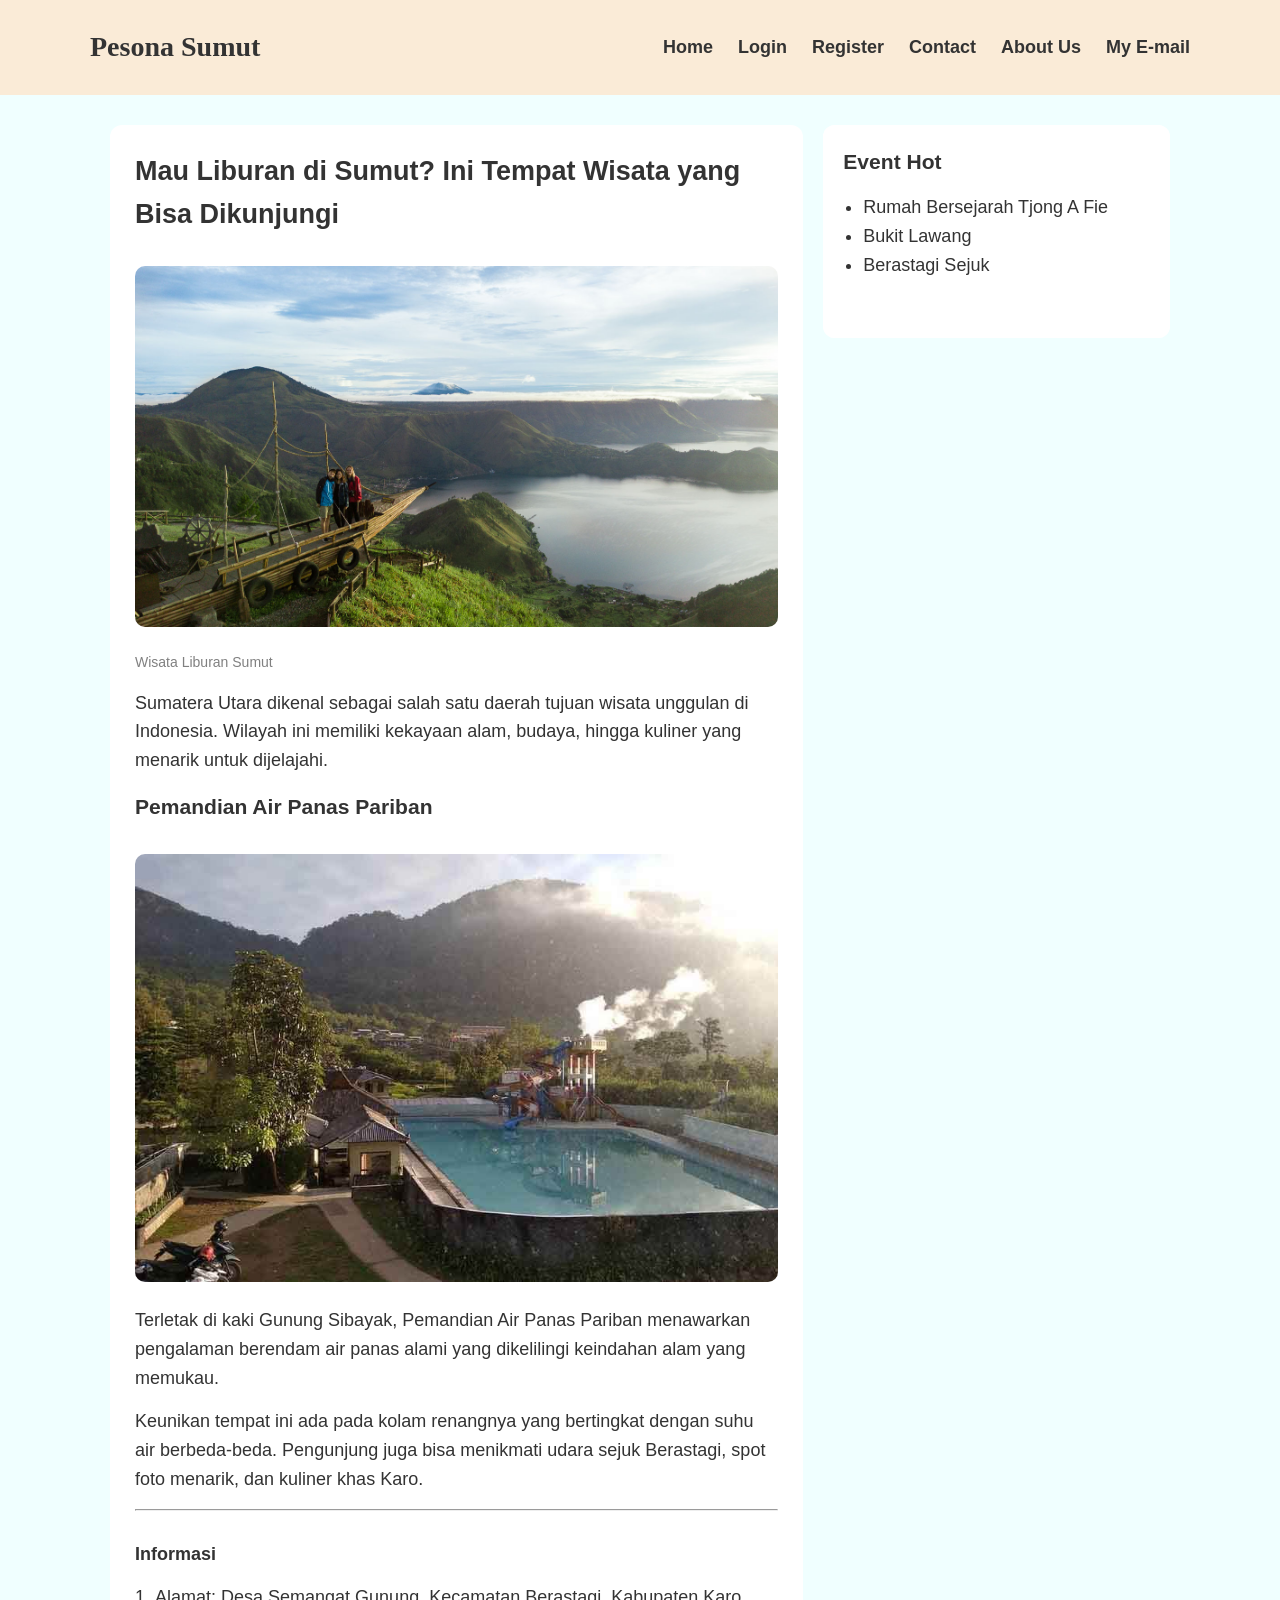
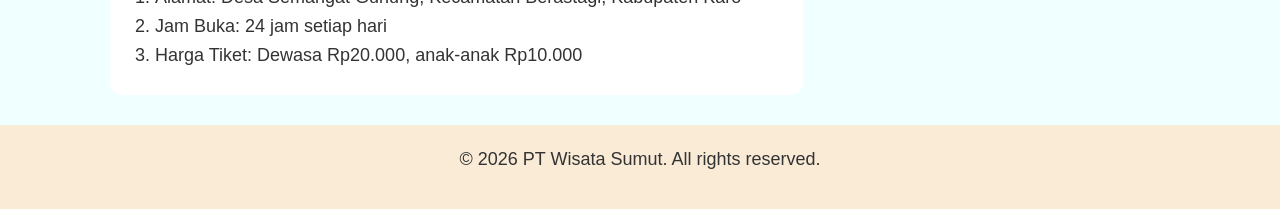
==== index.html @ 972405d6 "Rename Project.html to index.html" ====
<!DOCTYPE html>
<html lang="id">
<head>
  <meta charset="UTF-8">
  <meta name="viewport" content="width=device-width, initial-scale=1.0">
  <title>Pesona Sumut</title>
  <link rel="icon" href="./image/icon.jpg">
  <link rel="stylesheet" href="./style.css">
</head>

<body>
  <header>
    <nav class="navbar">
      <div class="container">
        <a href="#" class="logo">Pesona Sumut</a>

        <ul class="menu">
          <li><a href="#">Home</a></li>  
          <li><a href="login.html">Login</a></li>
          <li><a href="register.html">Register</a></li>
          <li><a href="#">Contact</a></li>
          <li><a href="#">About Us</a></li>
          <li><a href="mailto:edward@gmail.com">My E-mail</a></li>
        </ul>

      </div>
    </nav>
  </header>

  <main class="grid-layout">
    <article class="content">
      <h2>Mau Liburan di Sumut? Ini Tempat Wisata yang Bisa Dikunjungi</h2>

      <img src="./Aset/Lake toba.jpg" alt="Wisata Sumatera Utara" class="hero-img">
      <figcaption>Wisata Liburan Sumut</figcaption>

      <p>
        Sumatera Utara dikenal sebagai salah satu daerah tujuan wisata unggulan di Indonesia.
        Wilayah ini memiliki kekayaan alam, budaya, hingga kuliner yang menarik untuk dijelajahi.
      </p>

      <h3>Pemandian Air Panas Pariban</h3>

      <img src="./Aset/pariban pemandian.jpg" alt="Pemandian Air Panas Pariban" class="content-img">

      <p>
        Terletak di kaki Gunung Sibayak, Pemandian Air Panas Pariban menawarkan pengalaman
        berendam air panas alami yang dikelilingi keindahan alam yang memukau.
      </p>

      <p>
        Keunikan tempat ini ada pada kolam renangnya yang bertingkat dengan suhu air berbeda-beda.
        Pengunjung juga bisa menikmati udara sejuk Berastagi, spot foto menarik, dan kuliner khas Karo.
      </p>

      <hr><br>
      
      <h4>Informasi</h4>
      <ol>
        <li>Alamat: Desa Semangat Gunung, Kecamatan Berastagi, Kabupaten Karo</li>
        <li>Jam Buka: 24 jam setiap hari</li>
        <li>Harga Tiket: Dewasa Rp20.000, anak-anak Rp10.000</li>
      </ol>
    </article>

    <section class="card">
      <h2>Fasilitas Sumut</h2>
      <ul>
        <li><a href="#">Promo Setiap Weekend</a></li>
        <li><a href="#">Bundle Paket Terjangkau</a></li>
        <li><a href="#">Paket Keluarga</a></li>
        <li><a href="#">WiFi Gratis</a></li>
      </ul>
    </section>

    <aside class="card">
      <h3>Event Hot</h3>
      <ul>
        <li><a href="#">Rumah Bersejarah Tjong A Fie</a></li>
        <li><a href="#">Bukit Lawang</a></li>
        <li><a href="#">Berastagi Sejuk</a></li>
      </ul>
    </aside>
  </main>

  <footer>
    <p>&copy; 2026 PT Wisata Sumut. All rights reserved.</p>
  </footer>
</body>
</html>
---- style.css ----
* {
  margin: 0;
  padding: 0;
  box-sizing: border-box;
}

body {
  background-color: azure;
  font-family: Arial, sans-serif;
  font-size: 18px;
  line-height: 1.6;
  color: #333;
}

.navbar {
  background-color: antiquewhite;
  padding: 25px 30px;
}

.container {
  max-width: 1100px;
  margin: auto;
  display: flex;
  justify-content: space-between;
  align-items: center;
}

.logo {
  font-size: 28px;
  font-weight: bold;
  text-decoration: none;
  color: #333;
  font-family: Cambria, Cochin, Georgia, Times, 'Times New Roman', serif;
}

.menu {
  display: flex;
  gap: 25px;
  list-style: none;
}

.menu li a {
  text-decoration: none;
  color: #333;
  font-weight: bold;
}

.menu li a:hover {
  color: darkorange;
}

.grid-layout {
  max-width: 1100px;
  margin: 30px auto;
  padding: 0 20px;
  display: grid;
  grid-template-columns: 2fr 1fr;
  grid-template-areas:
    "content fasilitas"
    "content event";
  gap: 20px;
}

.content {
  grid-area: content;
  background-color: white;
  padding: 25px;
  border-radius: 12px;
}

.card {
  background-color: white;
  padding: 20px;
  border-radius: 12px;
}

.card:nth-of-type(1) {
  grid-area: fasilitas;
}

.card:nth-of-type(2) {
  grid-area: event;
}

h2, h3, h4 {
  margin-bottom: 15px;
}

p {
  margin-bottom: 15px;
}

.hero-img,
.content-img {
  width: 100%;
  border-radius: 10px;
  margin: 15px 0;
}

figcaption {
  font-size: 14px;
  color: gray;
  margin-bottom: 15px;
}

.media {
  width: 100%;
  margin: 15px 0;
}

ul, ol {
  margin-left: 20px;
}

.card a {
  text-decoration: none;
  color: #333;
}

.card a:hover {
  color: darkorange;
}

footer {
  background-color: antiquewhite;
  text-align: center;
  padding: 20px;
  margin-top: 30px;
}

footer {
  background-color: antiquewhite;
  text-align: center;
  padding: 20px;
  margin-top: 30px;
}

/* Responsive untuk Tablet */
@media (max-width: 992px) {
  body {
    font-size: 17px;
  }

  .container {
    max-width: 90%;
  }

  .grid-layout {
    max-width: 90%;
    grid-template-columns: 1fr;
    grid-template-areas:
      "content"
      "fasilitas"
      "event";
  }

  .content,
  .card {
    padding: 20px;
  }
}

/* Responsive untuk HP */
@media (max-width: 768px) {
  body {
    font-size: 16px;
  }

  .navbar {
    padding: 20px;
  }

  .container {
    flex-direction: column;
    gap: 15px;
    text-align: center;
  }

  .logo {
    font-size: 24px;
  }

  .menu {
    flex-direction: column;
    gap: 10px;
    padding: 0;
  }

  .grid-layout {
    margin: 20px auto;
    padding: 0 15px;
    grid-template-columns: 1fr;
    grid-template-areas:
      "content"
      "fasilitas"
      "event";
  }

  .content,
  .card {
    padding: 18px;
  }

  h2 {
    font-size: 22px;
  }

  h3 {
    font-size: 20px;
  }

  footer {
    font-size: 14px;
    padding: 15px;
  }
}

/* Responsive untuk HP kecil */
@media (max-width: 480px) {
  body {
    font-size: 15px;
  }

  .logo {
    font-size: 22px;
  }

  .menu li a {
    font-size: 15px;
  }

  .grid-layout {
    padding: 0 10px;
  }

  .content,
  .card {
    padding: 15px;
  }

  h2 {
    font-size: 20px;
  }

  h3,
  h4 {
    font-size: 18px;
  }

  figcaption {
    font-size: 12px;
  }

  ul,
  ol {
    margin-left: 18px;
  }
}
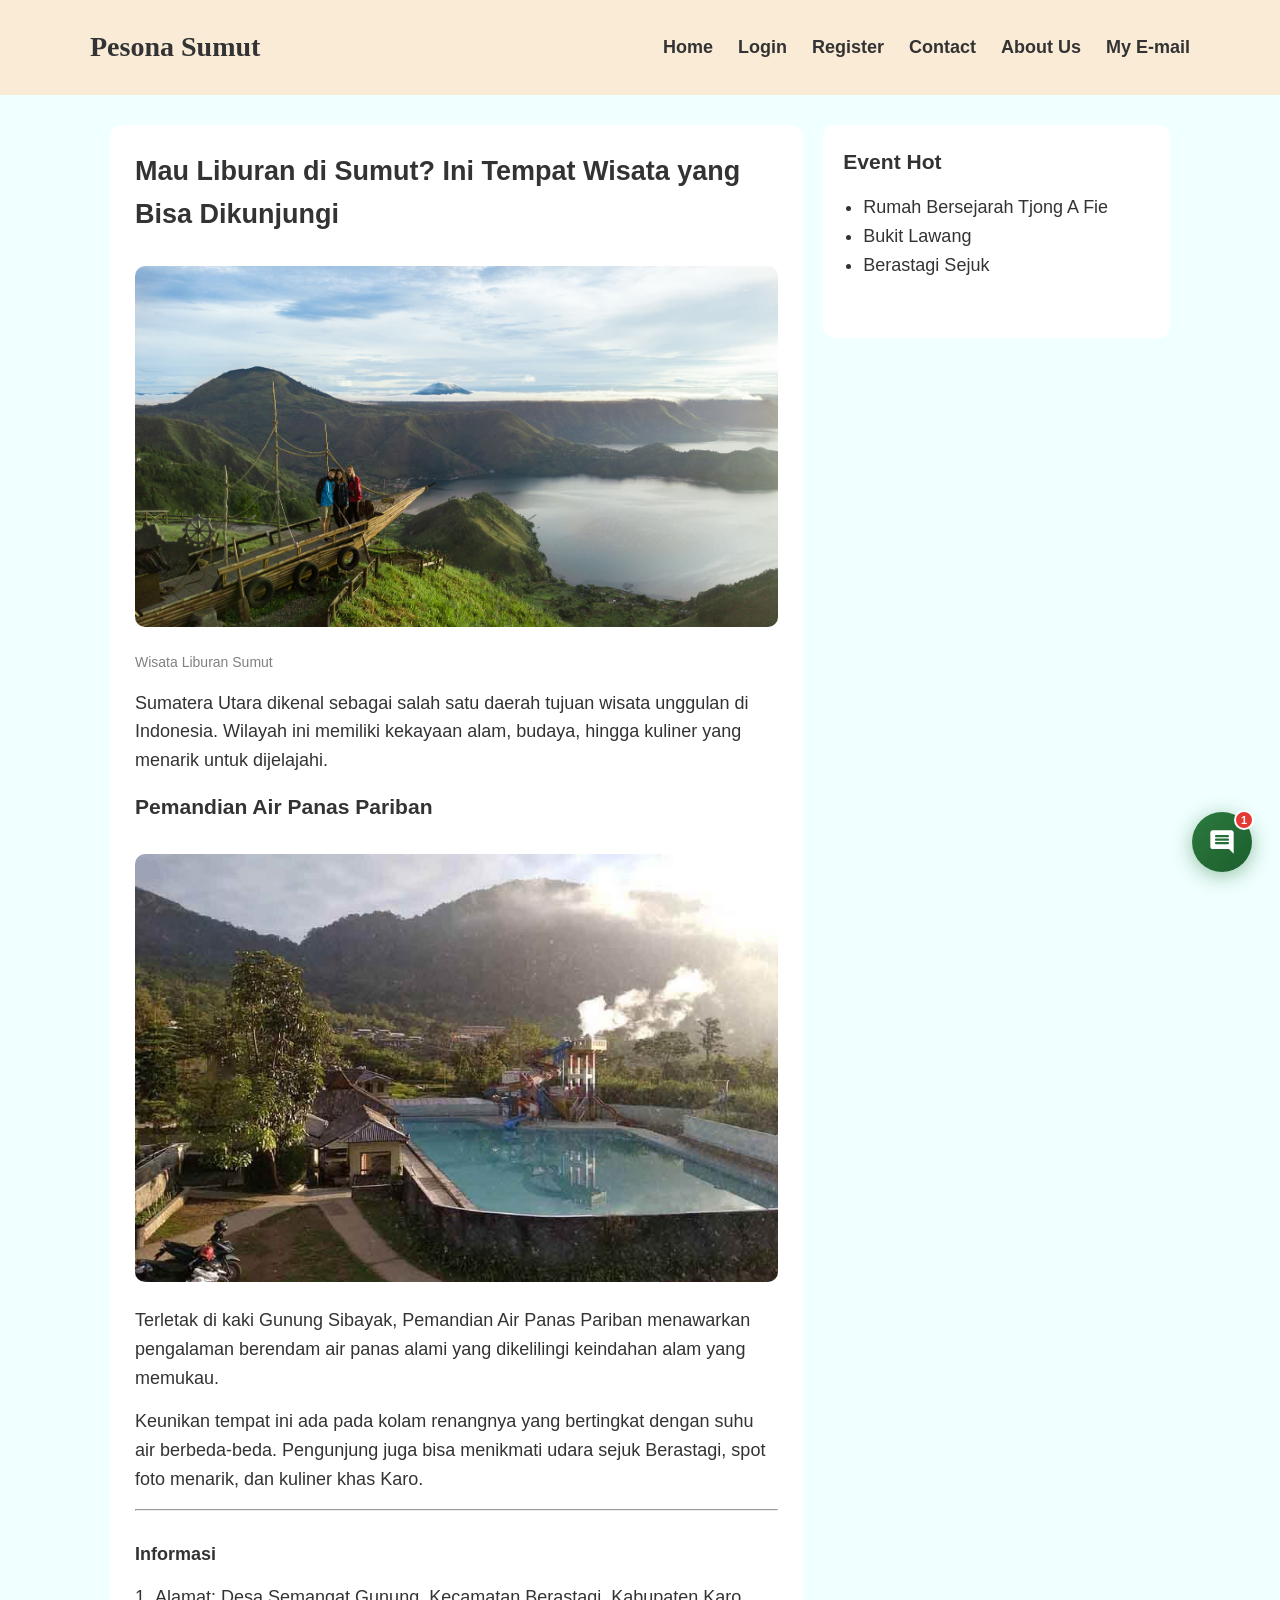
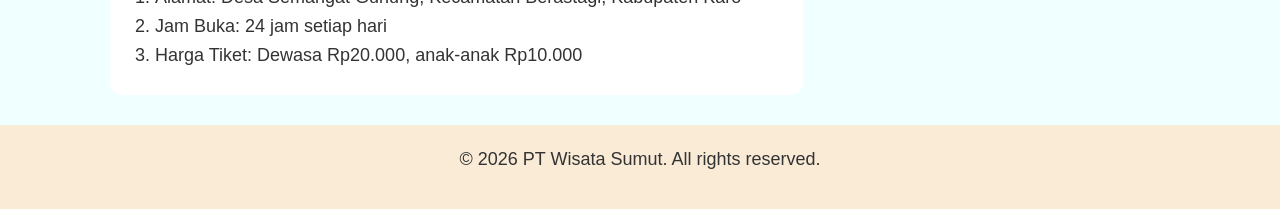
==== commit 7dcf113e: "Merge branch 'main' of https://github.com/Ward-ch/Media-Queries-AP" ====
--- a/index.html
+++ b/index.html
@@ -6,6 +6,7 @@
   <title>Pesona Sumut</title>
   <link rel="icon" href="./image/icon.jpg">
   <link rel="stylesheet" href="./style.css">
+  <link rel="stylesheet" href="./chatbot.css">
 </head>
 
 <body>
@@ -86,5 +87,7 @@
   <footer>
     <p>&copy; 2026 PT Wisata Sumut. All rights reserved.</p>
   </footer>
+  <script src="./chatbot.js"></script>
+  <script src="./main.js"></script>
 </body>
 </html>
--- a/style.css
+++ b/style.css
@@ -135,6 +135,93 @@
   margin-top: 30px;
 }
 
+/* ---- Navbar Scroll Effect ---- */
+.navbar {
+  transition: background-color 0.3s, box-shadow 0.3s, padding 0.3s;
+}
+
+.navbar.scrolled {
+  background-color: #fff;
+  box-shadow: 0 2px 12px rgba(0, 0, 0, 0.1);
+  padding: 12px 30px;
+}
+
+/* ---- Scroll Reveal Animation ---- */
+.reveal {
+  opacity: 0;
+  transform: translateY(30px);
+  transition: opacity 0.6s ease, transform 0.6s ease;
+}
+
+.reveal.revealed {
+  opacity: 1;
+  transform: translateY(0);
+}
+
+/* ---- Back to Top Button ---- */
+#back-to-top {
+  position: fixed;
+  bottom: 30px;
+  left: 30px;
+  width: 44px;
+  height: 44px;
+  border-radius: 50%;
+  border: none;
+  background: #2c7a3e;
+  color: white;
+  font-size: 22px;
+  cursor: pointer;
+  opacity: 0;
+  transform: translateY(20px);
+  transition: opacity 0.3s, transform 0.3s, background 0.3s;
+  z-index: 900;
+  display: flex;
+  align-items: center;
+  justify-content: center;
+}
+
+#back-to-top.visible {
+  opacity: 1;
+  transform: translateY(0);
+}
+
+#back-to-top:hover {
+  background: #245f30;
+}
+
+/* ---- Hamburger Menu ---- */
+#hamburger-btn {
+  display: none;
+  flex-direction: column;
+  gap: 5px;
+  background: none;
+  border: none;
+  cursor: pointer;
+  padding: 4px;
+  z-index: 1001;
+}
+
+#hamburger-btn span {
+  display: block;
+  width: 24px;
+  height: 3px;
+  background: #333;
+  border-radius: 3px;
+  transition: transform 0.3s, opacity 0.3s;
+}
+
+#hamburger-btn.active span:nth-child(1) {
+  transform: rotate(45deg) translate(5px, 6px);
+}
+
+#hamburger-btn.active span:nth-child(2) {
+  opacity: 0;
+}
+
+#hamburger-btn.active span:nth-child(3) {
+  transform: rotate(-45deg) translate(5px, -6px);
+}
+
 /* Responsive untuk Tablet */
 @media (max-width: 992px) {
   body {
@@ -171,19 +258,34 @@
   }
 
   .container {
-    flex-direction: column;
-    gap: 15px;
-    text-align: center;
+    flex-wrap: wrap;
+    gap: 0;
+    position: relative;
   }
 
   .logo {
     font-size: 24px;
   }
 
+  #hamburger-btn {
+    display: flex;
+  }
+
   .menu {
+    display: none;
     flex-direction: column;
-    gap: 10px;
-    padding: 0;
+    width: 100%;
+    gap: 0;
+    padding: 10px 0 0;
+  }
+
+  .menu.open {
+    display: flex;
+  }
+
+  .menu li a {
+    display: block;
+    padding: 8px 0;
   }
 
   .grid-layout {
--- a/chatbot.css
+++ b/chatbot.css
@@ -0,0 +1,389 @@
+/* ============================================
+   CHATBOT FLOATING WIDGET - Pesona Sumut
+   ============================================ */
+
+/* Floating Toggle Button */
+#chatbot-toggle {
+  position: fixed;
+  bottom: 28px;
+  right: 28px;
+  width: 60px;
+  height: 60px;
+  border-radius: 50%;
+  background: linear-gradient(135deg, #2c7a3e, #1b5e2e);
+  border: none;
+  cursor: pointer;
+  box-shadow: 0 4px 20px rgba(44, 122, 62, 0.45);
+  z-index: 9999;
+  display: flex;
+  align-items: center;
+  justify-content: center;
+  transition: transform 0.3s cubic-bezier(0.34, 1.56, 0.64, 1), box-shadow 0.3s ease;
+}
+
+#chatbot-toggle:hover {
+  transform: scale(1.1);
+  box-shadow: 0 6px 28px rgba(44, 122, 62, 0.6);
+}
+
+#chatbot-toggle:active {
+  transform: scale(0.95);
+}
+
+#chatbot-toggle svg {
+  width: 28px;
+  height: 28px;
+  fill: white;
+  transition: transform 0.3s ease, opacity 0.2s ease;
+}
+
+#chatbot-toggle .icon-close {
+  position: absolute;
+  opacity: 0;
+  transform: rotate(-90deg) scale(0.5);
+}
+
+#chatbot-toggle.active .icon-chat {
+  opacity: 0;
+  transform: rotate(90deg) scale(0.5);
+}
+
+#chatbot-toggle.active .icon-close {
+  opacity: 1;
+  transform: rotate(0deg) scale(1);
+}
+
+/* Notification Badge */
+#chatbot-badge {
+  position: absolute;
+  top: -2px;
+  right: -2px;
+  width: 20px;
+  height: 20px;
+  background: #e53935;
+  border-radius: 50%;
+  color: white;
+  font-size: 11px;
+  font-weight: bold;
+  display: flex;
+  align-items: center;
+  justify-content: center;
+  border: 2px solid white;
+  animation: chatbot-pulse 2s infinite;
+}
+
+#chatbot-badge.hidden {
+  display: none;
+}
+
+@keyframes chatbot-pulse {
+  0%, 100% { transform: scale(1); }
+  50% { transform: scale(1.15); }
+}
+
+/* Chat Window */
+#chatbot-window {
+  position: fixed;
+  bottom: 100px;
+  right: 28px;
+  width: 380px;
+  max-height: 520px;
+  border-radius: 16px;
+  background: #ffffff;
+  box-shadow: 0 12px 48px rgba(0, 0, 0, 0.15), 0 4px 16px rgba(0, 0, 0, 0.08);
+  z-index: 9998;
+  display: flex;
+  flex-direction: column;
+  overflow: hidden;
+  opacity: 0;
+  transform: translateY(20px) scale(0.95);
+  pointer-events: none;
+  transition: opacity 0.35s cubic-bezier(0.25, 0.46, 0.45, 0.94),
+              transform 0.35s cubic-bezier(0.25, 0.46, 0.45, 0.94);
+}
+
+#chatbot-window.open {
+  opacity: 1;
+  transform: translateY(0) scale(1);
+  pointer-events: auto;
+}
+
+/* Chat Header */
+.chatbot-header {
+  background: linear-gradient(135deg, #2c7a3e, #1b5e2e);
+  padding: 18px 20px;
+  display: flex;
+  align-items: center;
+  gap: 12px;
+  flex-shrink: 0;
+}
+
+.chatbot-avatar {
+  width: 40px;
+  height: 40px;
+  border-radius: 50%;
+  background: rgba(255, 255, 255, 0.2);
+  display: flex;
+  align-items: center;
+  justify-content: center;
+  flex-shrink: 0;
+}
+
+.chatbot-avatar svg {
+  width: 22px;
+  height: 22px;
+  fill: white;
+}
+
+.chatbot-header-info {
+  flex: 1;
+}
+
+.chatbot-header-info h4 {
+  color: white;
+  font-size: 15px;
+  font-weight: 600;
+  margin: 0;
+  line-height: 1.2;
+}
+
+.chatbot-header-info span {
+  color: #a5d6a7;
+  font-size: 12px;
+  display: flex;
+  align-items: center;
+  gap: 5px;
+}
+
+.chatbot-header-info span::before {
+  content: '';
+  width: 7px;
+  height: 7px;
+  background: #66bb6a;
+  border-radius: 50%;
+  display: inline-block;
+  animation: chatbot-online 1.5s infinite;
+}
+
+@keyframes chatbot-online {
+  0%, 100% { opacity: 1; }
+  50% { opacity: 0.4; }
+}
+
+/* Chat Messages Area */
+.chatbot-messages {
+  flex: 1;
+  overflow-y: auto;
+  padding: 16px;
+  display: flex;
+  flex-direction: column;
+  gap: 12px;
+  background: #f7faf8;
+  min-height: 260px;
+  max-height: 320px;
+}
+
+.chatbot-messages::-webkit-scrollbar {
+  width: 5px;
+}
+
+.chatbot-messages::-webkit-scrollbar-track {
+  background: transparent;
+}
+
+.chatbot-messages::-webkit-scrollbar-thumb {
+  background: #c8e6c9;
+  border-radius: 10px;
+}
+
+/* Message Bubbles */
+.chat-msg {
+  max-width: 82%;
+  padding: 10px 14px;
+  border-radius: 16px;
+  font-size: 13.5px;
+  line-height: 1.5;
+  animation: chatbot-msgIn 0.35s cubic-bezier(0.34, 1.56, 0.64, 1);
+  word-wrap: break-word;
+}
+
+@keyframes chatbot-msgIn {
+  from {
+    opacity: 0;
+    transform: translateY(10px) scale(0.95);
+  }
+  to {
+    opacity: 1;
+    transform: translateY(0) scale(1);
+  }
+}
+
+.chat-msg.bot {
+  align-self: flex-start;
+  background: white;
+  color: #333;
+  border-bottom-left-radius: 4px;
+  box-shadow: 0 1px 4px rgba(0, 0, 0, 0.06);
+}
+
+.chat-msg.user {
+  align-self: flex-end;
+  background: linear-gradient(135deg, #2c7a3e, #35904a);
+  color: white;
+  border-bottom-right-radius: 4px;
+}
+
+/* Typing Indicator */
+.chat-typing {
+  align-self: flex-start;
+  display: flex;
+  gap: 5px;
+  padding: 12px 18px;
+  background: white;
+  border-radius: 16px;
+  border-bottom-left-radius: 4px;
+  box-shadow: 0 1px 4px rgba(0, 0, 0, 0.06);
+  animation: chatbot-msgIn 0.3s ease;
+}
+
+.chat-typing span {
+  width: 7px;
+  height: 7px;
+  background: #aaa;
+  border-radius: 50%;
+  animation: chatbot-typing 1.4s infinite ease-in-out;
+}
+
+.chat-typing span:nth-child(2) {
+  animation-delay: 0.2s;
+}
+
+.chat-typing span:nth-child(3) {
+  animation-delay: 0.4s;
+}
+
+@keyframes chatbot-typing {
+  0%, 60%, 100% {
+    transform: translateY(0);
+    opacity: 0.4;
+  }
+  30% {
+    transform: translateY(-6px);
+    opacity: 1;
+  }
+}
+
+/* Quick Reply Buttons */
+.chat-quick-replies {
+  display: flex;
+  flex-wrap: wrap;
+  gap: 6px;
+  margin-top: 4px;
+  animation: chatbot-msgIn 0.35s cubic-bezier(0.34, 1.56, 0.64, 1);
+}
+
+.chat-quick-replies button {
+  padding: 6px 14px;
+  border: 1.5px solid #2c7a3e;
+  background: white;
+  color: #2c7a3e;
+  border-radius: 20px;
+  font-size: 12.5px;
+  cursor: pointer;
+  transition: all 0.2s ease;
+  white-space: nowrap;
+}
+
+.chat-quick-replies button:hover {
+  background: #2c7a3e;
+  color: white;
+  transform: translateY(-1px);
+}
+
+.chat-quick-replies button:active {
+  transform: scale(0.97);
+}
+
+/* Chat Input Area */
+.chatbot-input {
+  display: flex;
+  align-items: center;
+  gap: 8px;
+  padding: 12px 14px;
+  border-top: 1px solid #e8f0ea;
+  background: white;
+  flex-shrink: 0;
+}
+
+.chatbot-input input {
+  flex: 1;
+  padding: 10px 14px;
+  border: 1.5px solid #dde8df;
+  border-radius: 24px;
+  font-size: 13.5px;
+  outline: none;
+  color: #333;
+  background: #f7faf8;
+  transition: border-color 0.2s ease, box-shadow 0.2s ease;
+}
+
+.chatbot-input input:focus {
+  border-color: #2c7a3e;
+  box-shadow: 0 0 0 3px rgba(44, 122, 62, 0.1);
+}
+
+.chatbot-input input::placeholder {
+  color: #aaa;
+}
+
+.chatbot-input button {
+  width: 38px;
+  height: 38px;
+  border-radius: 50%;
+  background: linear-gradient(135deg, #2c7a3e, #1b5e2e);
+  border: none;
+  cursor: pointer;
+  display: flex;
+  align-items: center;
+  justify-content: center;
+  flex-shrink: 0;
+  transition: transform 0.2s ease, box-shadow 0.2s ease;
+}
+
+.chatbot-input button:hover {
+  transform: scale(1.08);
+  box-shadow: 0 2px 10px rgba(44, 122, 62, 0.35);
+}
+
+.chatbot-input button:active {
+  transform: scale(0.95);
+}
+
+.chatbot-input button svg {
+  width: 18px;
+  height: 18px;
+  fill: white;
+}
+
+/* Responsive */
+@media (max-width: 480px) {
+  #chatbot-window {
+    right: 10px;
+    left: 10px;
+    bottom: 90px;
+    width: auto;
+    max-height: 70vh;
+  }
+
+  #chatbot-toggle {
+    bottom: 18px;
+    right: 18px;
+    width: 54px;
+    height: 54px;
+  }
+
+  #chatbot-toggle svg {
+    width: 24px;
+    height: 24px;
+  }
+}
